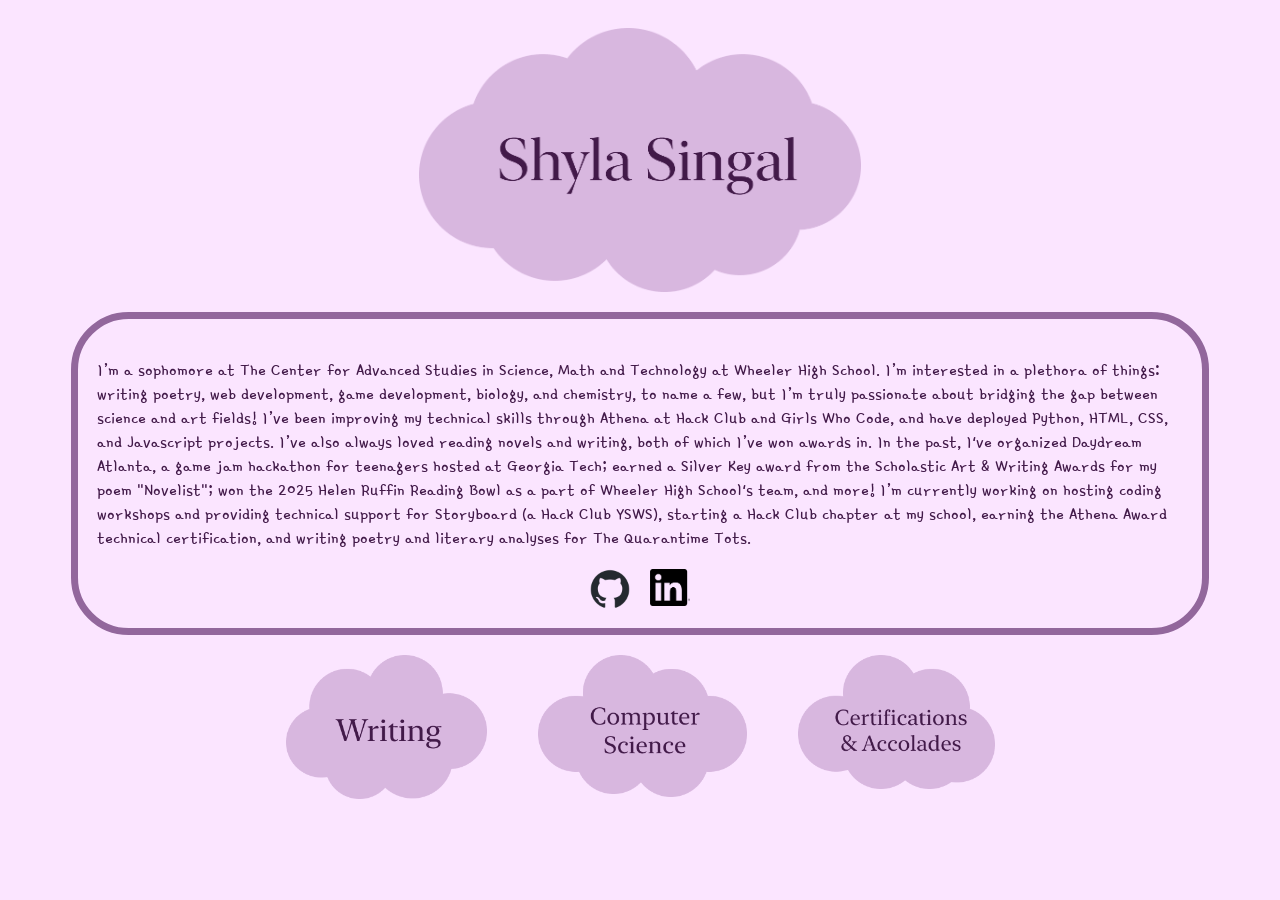
==== index.html @ 64c5426a "renamed main.html to index.html" ====
<!DOCTYPE html>
<html>
<head> <!--for metadata like linking css, etc, not plaintext-->
    <title>Shyla Singal</title> <!--on tab-->

    <meta charset="UTF-8">
    <meta name="viewport" content="width=device-width, initial-scale=1.0">


    <link rel="stylesheet" href="/style.css">

    <link rel="preconnect" href="https://fonts.googleapis.com">
    <link rel="preconnect" href="https://fonts.gstatic.com" crossorigin>
    <link href="https://fonts.googleapis.com/css2?family=Gaegu&family=Gamja+Flower" rel="stylesheet">
    
    
    <style>

        body {
            color: #421a49;
        }
        
        .boxForText {
            border: 0.4em, solid, #92679C;
            border-radius: 3em;
            padding: 1em;
            margin-left: 5%;
            margin-right: 5%;
            /* color: #421a49; */
            font-family: "Gamja Flower", "Gaegu", sans-serif;
            font-size: 1.2em;
        }
        .buttonyDiv {
            border-color: #000000;
            display: flex;
            width: 60%;
            margin-left: 20%;
            margin-right: 20%;
        }

        img {
            display: block;
            margin: auto;
            color: #D8B7EF;
            font-size: 2em;
        }



    </style>

</head>

<body>

    <br>
    <img src="/images/Shyla_Cloud.png" alt="Shyla Singal" width="35%">
    <br>
    
    <div class="boxForText">
        <p style="font-size: 1em;">
            I’m a sophomore at The Center for Advanced Studies in Science, Math and Technology at Wheeler High School.
            I’m interested in a plethora of things: writing poetry, web development, game development, biology, and chemistry, to name a few, but I’m truly passionate about bridging the gap between science and art fields!
            I’ve been improving my technical skills through Athena at Hack Club and Girls Who Code, and have deployed Python, HTML, CSS, and Javascript projects.
            I’ve also always loved reading novels and writing, both of which I’ve won awards in.
            In the past, I've organized Daydream Atlanta, a game jam hackathon for teenagers hosted at Georgia Tech; earned a Silver Key award from the Scholastic Art & Writing Awards for my poem "Novelist"; won the 2025 Helen Ruffin Reading Bowl as a part of Wheeler High School's team, and more!
            I’m currently working on hosting coding workshops and providing technical support for Storyboard (a Hack Club YSWS), starting a Hack Club chapter at my school, earning the Athena Award technical certification, and writing poetry and literary analyses for The Quarantime Tots.
        </p>

        <div style="display:flex; flex-direction: row; gap: 1em; justify-content: center;">
        <a href="https://github.com/sprinkles24/" target="_blank">
            <img src="/images/github.png" alt="GitHub" width=40em>
        </a>
        <a href="https://www.linkedin.com/in/shyla-singal-9b3185356" target="_blank">
            <img src="/images/linkedin.png" alt="LinkedIn" width=40em>
        </a>
        </div>



    </div>
    
    <br>

    <div class="buttonyDiv">

    
        <div class="imageButton">
        <a href="/writing.html">
            <img src="/images/Writing_Button.png" alt="Writing" width=80%>
        </a>
        </div>
        
        <div class="imageButton">
        <a href="/compsci.html">
            <img src="/images/CompSci_Button.png" alt="Computer Science" width=80%>
        </a>
        </div>

        <div class="imageButton">
        <a href="/certifications.html">
            <img src="/images/Certifications_Button.png" alt="Certifications & Accolades" width=80%>
        </a>
        </div>


    </div>



    
    <!--buttons-->


    <!--
    Writing
    Computer Science Portfolio
        Tic-Tac-Toe
        Calculator
        Permutations
        etc etc
        gwc stuff!
        Personal Portfolio
            Source code
    Accolades and Achievements
    -->
</body>

</html>
---- style.css ----
body {
  color:#421a49;
  background-color: #fbe5ff;
  font-family: "Gaegu", sans-serif;
}

h1 {
  color:#421a49;
  font-family: "Patrick Hand SC", cursive;
  font-weight: 400;
  font-style: normal;
  font-size: 4em;
  
}

button {
  cursor: pointer;
}

.projectTitle {
  color: #92679C;
  font-size: 2em;
  margin:auto;
}

.projectLanguages {
  color:#92679C;
  font-size: 1em;
  font-weight: bold;
}

.projectButtons {
  background-color: #e7c1ff;
  border-color: #421a49;
  border-style: solid;
  font-family: "Gamja Flower", "Gaegu", sans-serif;

}

.walter-turncoat-regular {
  font-family: "Walter Turncoat", cursive;
  font-weight: 400;
  font-style: normal;
}

.menu {
  
  display: grid;
  grid-template-columns: 1fr auto 1fr;
  justify-content: center;
  align-items: center;

}

.allProjects {
  display: grid;
  flex-direction: row;
  grid-template: auto / auto auto auto;
}

.projectBox {
  border: 0.2em, solid, #92679C;
  border-radius: 3em;
  padding: 2em;
  margin: 1em;
  font-family: "Gamja Flower", "Gaegu", sans-serif;
  font-size: 1.2em;

}

.socialButtons {
  background-color: #e7c1ff;
  border-width: 0.15em;
  border-radius: 0.35em;
  border-color: #92679C;
  border-style: solid;
  font-family: "Gamja Flower", "Gaegu", sans-serif;
  font-size: 1.5em;
  
}


p {
  font-size: 0.9em;
}

.projectAwardAddition {
  background-color: #CCCCCC;
  color: #1c1c1c;
  font-family: "Gaegu", "Gamja Flower", sans-serif;
  padding: 1%;
  width: auto;
  border-radius: 0.5em;
  border: 0.1em, solid, #1c1c1c;
  text-align: center;
  margin: auto;
}


.poem {
  width: fit-content;
  margin: auto;
  border: 0.5em, solid, #92679C;
  border-radius: 0.3em;
  text-align: center;
  padding-left: 1em;
  padding-right: 1em;

}
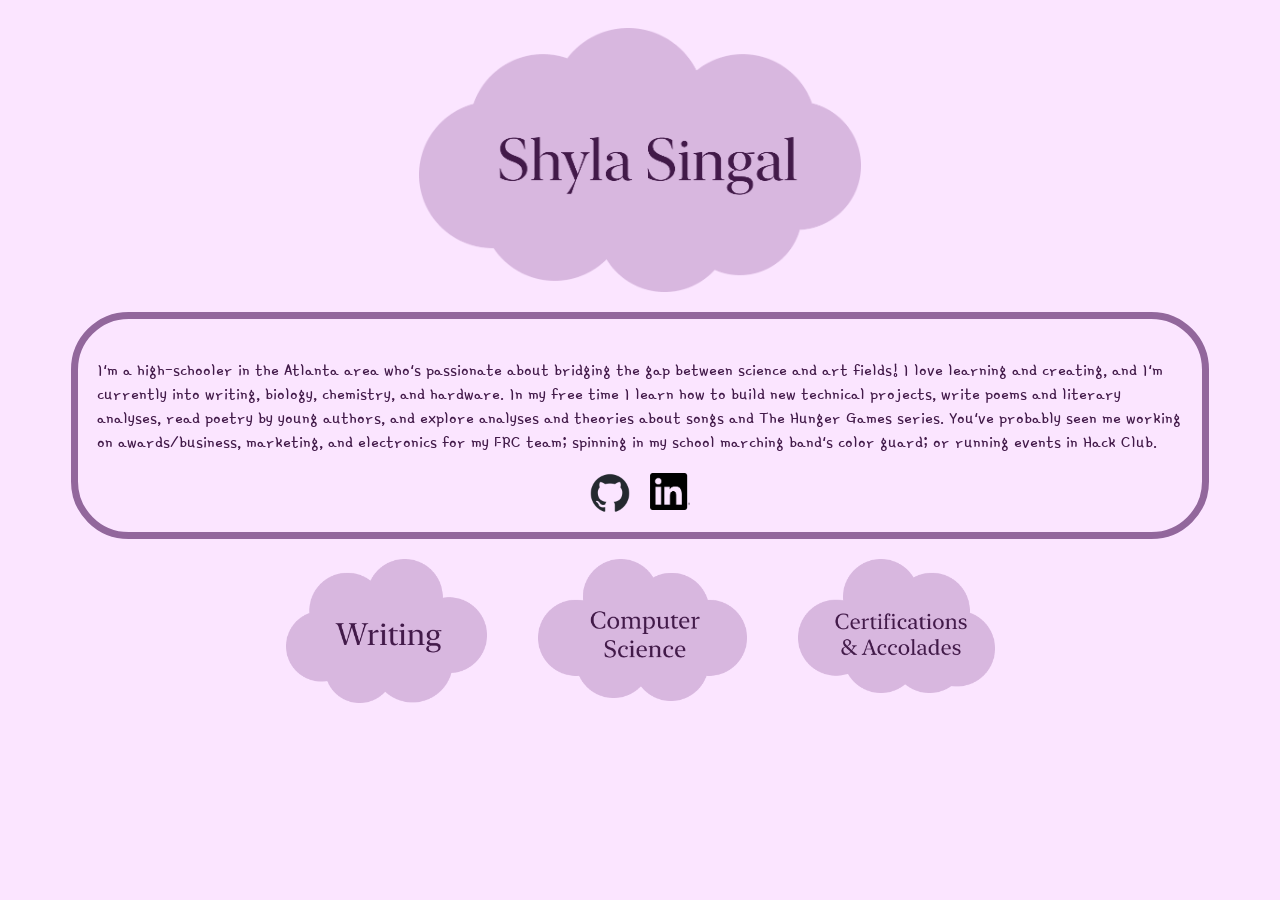
==== commit 1e405cbc: "updated bio on home page" ====
--- a/index.html
+++ b/index.html
@@ -7,7 +7,10 @@
     <meta name="viewport" content="width=device-width, initial-scale=1.0">
 
 
-    <link rel="stylesheet" href="/style.css">
+    <link rel="stylesheet" href="./style.css">
+    
+
+    <link rel="icon" type="image/x-icon" href="images/tab_icon.png">
 
     <link rel="preconnect" href="https://fonts.googleapis.com">
     <link rel="preconnect" href="https://fonts.gstatic.com" crossorigin>
@@ -54,25 +57,22 @@
 <body>
 
     <br>
-    <img src="/images/Shyla_Cloud.png" alt="Shyla Singal" width="35%">
+    <img src="./images/Shyla_Cloud.png" alt="Shyla Singal" width="35%">
     <br>
     
     <div class="boxForText">
         <p style="font-size: 1em;">
-            I’m a sophomore at The Center for Advanced Studies in Science, Math and Technology at Wheeler High School.
-            I’m interested in a plethora of things: writing poetry, web development, game development, biology, and chemistry, to name a few, but I’m truly passionate about bridging the gap between science and art fields!
-            I’ve been improving my technical skills through Athena at Hack Club and Girls Who Code, and have deployed Python, HTML, CSS, and Javascript projects.
-            I’ve also always loved reading novels and writing, both of which I’ve won awards in.
-            In the past, I've organized Daydream Atlanta, a game jam hackathon for teenagers hosted at Georgia Tech; earned a Silver Key award from the Scholastic Art & Writing Awards for my poem "Novelist"; won the 2025 Helen Ruffin Reading Bowl as a part of Wheeler High School's team, and more!
-            I’m currently working on hosting coding workshops and providing technical support for Storyboard (a Hack Club YSWS), starting a Hack Club chapter at my school, earning the Athena Award technical certification, and writing poetry and literary analyses for The Quarantime Tots.
-        </p>
+        I'm a high-schooler in the Atlanta area who's passionate about bridging the gap between science and art fields!
+        I love learning and creating, and I'm currently into writing, biology, chemistry, and hardware.
+        In my free time I learn how to build new technical projects, write poems and literary analyses, read poetry by young authors, and explore analyses and theories about songs and The Hunger Games series.
+        You've probably seen me working on awards/business, marketing, and electronics for my FRC team; spinning in my school marching band's color guard; or running events in Hack Club.        </p>
 
         <div style="display:flex; flex-direction: row; gap: 1em; justify-content: center;">
         <a href="https://github.com/sprinkles24/" target="_blank">
-            <img src="/images/github.png" alt="GitHub" width=40em>
+            <img src="./images/github.png" alt="GitHub" width=40em>
         </a>
         <a href="https://www.linkedin.com/in/shyla-singal-9b3185356" target="_blank">
-            <img src="/images/linkedin.png" alt="LinkedIn" width=40em>
+            <img src="./images/linkedin.png" alt="LinkedIn" width=40em>
         </a>
         </div>
 
@@ -86,20 +86,20 @@
 
     
         <div class="imageButton">
-        <a href="/writing.html">
-            <img src="/images/Writing_Button.png" alt="Writing" width=80%>
+        <a href="./writing.html">
+            <img src="./images/Writing_Button.png" alt="Writing" width=80%>
         </a>
         </div>
         
         <div class="imageButton">
-        <a href="/compsci.html">
-            <img src="/images/CompSci_Button.png" alt="Computer Science" width=80%>
+        <a href="./compsci.html">
+            <img src="./images/CompSci_Button.png" alt="Computer Science" width=80%>
         </a>
         </div>
 
         <div class="imageButton">
-        <a href="/certifications.html">
-            <img src="/images/Certifications_Button.png" alt="Certifications & Accolades" width=80%>
+        <a href="./certifications.html">
+            <img src="./images/Certifications_Button.png" alt="Certifications & Accolades" width=80%>
         </a>
         </div>
 
